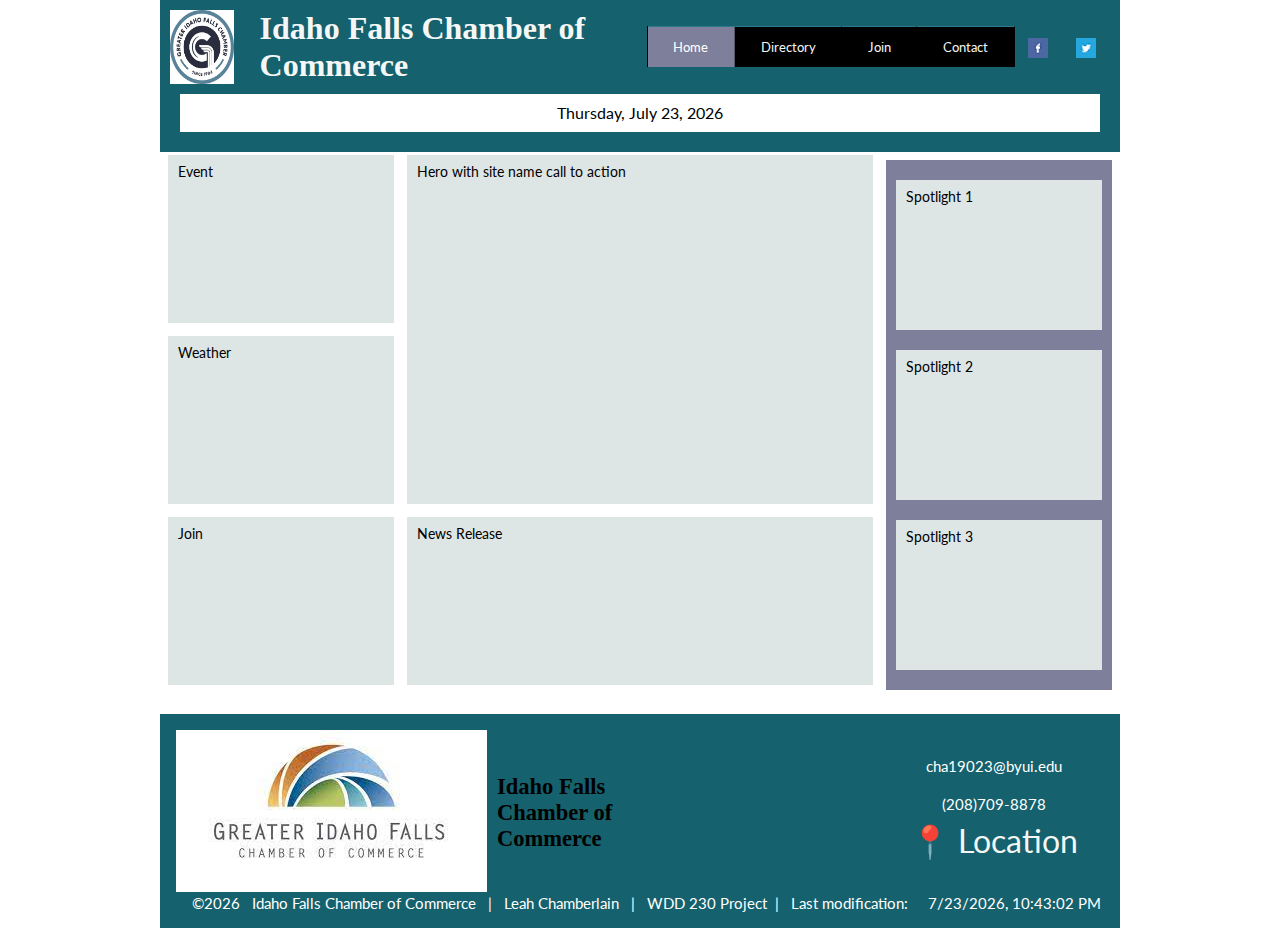
==== chamber/index.html @ 1ab01e42 "Added chamber site plan" ====
<!DOCTYPE html>
<html lang="en">
<head>
    <meta charset="UTF-8">
    <meta http-equiv="X-UA-Compatible" content="IE=edge">
    <meta name="viewport" content="width=device-width, initial-scale=1.0">
    <link rel="shortcut icon" href="images/favicon.ico">
    <link rel="stylesheet" href="styles/normalize.css">
    <link rel="stylesheet" href="styles/small.css">
    <link rel="stylesheet" href="styles/medium.css">
    <link rel="stylesheet" href="styles/large.css">

    <link href="https://fonts.googleapis.com/css2?family=PT+Sans+Narrow&family=Roboto&display=swap" rel="stylesheet">
    <link rel="stylesheet" href="https://cdnjs.cloudflare.com/ajax/libs/font-awesome/4.7.0/css/font-awesome.min.css">
    <title>Idaho Falls Chamber of Commerce Home Page</title>
</head>
<body>
    <header>

        <div class="headname">
           <img class="logo" src="images/chamberlogo.webp" alt="Idaho Falls Chamber of Commerce">
           <h1 class="header-title">Idaho Falls Chamber of Commerce</h1>
        </div>
        <div class = "social">
            <a href="https://www.facebook.com/" target="_blank"><img src="images/facebook.png" alt="facebook"></a>
            <a href="https://mobile.twitter.com/" target="_blank"><img src="images/twitter.png" alt="twitter"></a>
            </div>
        
        <div>
            <button id="hamburguerBtn"><span>&#9776;</span><span>X</span></button>
        </div>
        <div class="menu">
            <nav>
                <ul id="primaryNav">
                    <li class="active"><a href="index.html">Home</a></li>
                    <li><a href="#">Directory</a></li>
                    <li><a href="#">Join</a></li>
                    <li><a href="#">Contact</a></li> 
                </ul>
            </nav>
        </div>
        <div class="date-header">
            <p id="datetime"></p>
        </div>
        
              
    </header>
    <main>
        <div class="hero">Hero with site name call to action</div>
        <div class="event">Event</div>
        <div class="weather">Weather</div>
        <div class="news">News Release</div>
        <div class="join">Join</div>

        <aside class="aside">
            <div>Spotlight 1</div>
            <div>Spotlight 2</div>
            <div class="spotlight3">Spotlight 3</div>
        </aside>

    </main>
    <footer>
        <div class="logo-footer">
            <img class="logo-footer" src="images/logo.jpg" alt="Idaho Falls Logo image">
                </div>
                <div class="title-footer">
                    <h2>Idaho Falls Chamber of Commerce</h2>
                </div>
                <div class="contact">
                    <p>cha19023@byui.edu</p>
                    <p>(208)709-8878</p>
                    <a href="https://www.google.com/maps/place/Greater+Idaho+Falls+Chamber+of+Commerce/@43.4945876,-112.0480724,17z/data=!3m1!4b1!4m6!3m5!1s0x5354595add2c08d5:0x456c0654b35523a0!8m2!3d43.4945837!4d-112.0454975!16s%2Fg%2F1pzrjpt66?entry=ttu">📍 Location
                        </a>
                            <br><br>
                    </div>
                <div class="info">  
                        <span>  &nbsp; &nbsp; &copy;<span id="©">
                        </span>  &nbsp; Idaho Falls Chamber of Commerce &nbsp;</span> |  &nbsp; Leah Chamberlain &nbsp; |  &nbsp; WDD 230 Project &nbsp;|  &nbsp; Last modification: &nbsp;  &nbsp; <span id="dateMod"></span>
                    
                </div>            
            </footer>
            <script src="js/script.js"></script>
        </body>
        </html>
---- chamber/styles/small.css ----
@import url('https://fonts.googleapis.com/css2?family=Yusei+Magic&display=swap');
@import url('https://fonts.googleapis.com/css2?family=Lato&display=swap');


.primary {
    background-color: #15616D;
    color: #f4f7f5;
    height: 300px;
}
.secondary {
    background-color: #156160;
    color: #f4f7f5;
    height: 300px;
}
.accent1 {
    background-color: #d10812;
    color: #f4f7f5;
    height: 300px;
}
.accent2 {
    background-color: #dee5e5;
    height: 300px;
}
.accent3 {
    background-color: #f4f7f5;
    height: 300px;
}

.colored {
    background-color: white;
    color: #f4f7f5;
}


* {
	margin: 0;
	padding: 0;
	box-sizing:border-box;
    font-family: 'Lato', sans-serif;
}
body {
	font-size: 16px;
}

h1, h2, h3, h4 {
    font-family: 'Playfair Display', serif;
}

header {
	background-color: #15616D;
	display: grid;
    grid-template-columns: 5fr 1fr 1fr;
	align-items: center;
	justify-content: center;
	padding: 10px;
	color: #f4f7f5;

}

header div {
    display: flex;
    flex-flow: row;
}

header div #datetime{
    background-color: white;
    color: black;
    margin: 10px;
    padding: 10px;
    width: 100%; 
}

.date-header {
    grid-column: 1/4;
}

.menu {
    grid-column: 1/4;
}

.logo {
    width: 4rem;
}

footer {
	background-color: #15616D;
	display: flex;
	flex-flow: column;
	align-items: center;
	justify-content: center;
/*	padding: 1px; */
    font-size: 15px;
    color: white;
}

header,
nav,
main,
footer {
	max-width: 960px;
	margin: 0 auto;
}


h1 {
	font-size: 2rem;
}
h2 {
	padding: .5rem;
	color: black;
}


p {
	padding: .5rem;
}
h1, p {
    margin: 0 2vw;
}

header div button, a {
    margin: .2rem 2vw;
    background: transparent;
    border: none;
    font-size: 2rem;
    color: #f4f7f5;
}

a {
    text-decoration: none;
}

header div a {
    margin: 1.5rem;
}

header .social a {
    margin: 0;
}

header div nav {
    background-color: black;
}

header div nav ul {
    list-style-type: none;
	flex: auto;
    padding: 0;
    margin: 0;
}

header div nav ul li {
    list-style-type: none;
    padding: 0;
    margin: 0;
}

header div nav ul li a {
    display: block;
    padding: .8rem 2vw;
    text-decoration: none;
	color: #f4f7f5;
    border-top: 1px solid rgb(46, 120, 139); ;
    font-size: 0.8rem;
    margin: 0;
    text-align: center;
}

header div nav ul li.active a {
    background-color: #7e7f9a;
    color:#fff;
}

header div nav ul li a:hover {
    background-color: #ff7d00;
}

header div nav ul {
    display: none;
}

header div nav ul.open {
    display: block;
}

#hamburguerBtn span:nth-child(1) {display: block}
#hamburguerBtn span:nth-child(2) {display: none}

#hamburguerBtn.open span:nth-child(1) {display: none}
#hamburguerBtn.open span:nth-child(2) {display: block}



main {
	align-items: center;
	justify-content: center;
	font-size: 0.85rem;
    padding: 0.5rem;
}

header div {
    width: 100%;
}

header div nav {
    width: 100%;
}

footer {
	display: flex;
	padding: 1rem;
	justify-content:space-evenly;
/*	font-weight: 200; */
    margin-top: 1rem;
}


main h1, h2, h3, h4, p, li {
    padding: 10px;
}

li {
    margin-left: 40px;
}


aside {
    background-color: #7E7F9A;
    padding: 10px;
}

main div {
    height: 150px;
    background-color: #DEE5E5;
    margin-bottom: 10px;
    padding: 10px;
}

.join {
    display: none;
}

.spotlight3 {
    display: none;
}

footer p {
    display: flex;
    flex-direction: column;
    text-align: center;
}

.date-header {
    text-align: center;
}

.hide-small {
    display: none;
}

span {
    display: inline-block;
}
---- chamber/styles/medium.css ----
/***********************************************/
/** Media Queries for larger views *************/
/***********************************************/

@media (min-width: 37.5em) {
	
	
	aside {
		display: flex;
		flex-direction: row;
	}

	aside div {
		width: 100%;
		margin: 10px;
	}

	main div {
		min-height: 150px;
		height: 100%;
	}

	main {
		display: grid;
		grid-template-columns: 1fr 1fr 1fr;
		grid-gap: 1em;
	}

	.hero {
		grid-column: 1/4;
		grid-row: 1/2;
	}

	.news {
		grid-column: 1/4;
		grid-row: 2/3;
	}

	aside {
		grid-column: 1/4;
		grid-row: 3/4;
	}
	
	.join {
		grid-column: 1/4;
		grid-row: 4/5;
		display: block;
	}

	.event {
		grid-column: 1/3;
		grid-row: 5/6;
	}

	.weater {
		grid-column: 3/4;
		grid-row: 5/6;
	}

	footer {
		display: grid;
		grid-template-columns: 1fr 1fr 2fr;
	}
	
	.logo-footer {
		grid-column: 1/2;
		grid-row: 1/2;
	}
	
	.title-footer {
		grid-column: 2/3;
		grid-row: 1/2;
	}
	.contact {
		grid-column: 3/4;
		grid-row: 1/2;
		justify-self: end;
	}

	.info {
		grid-column: 1/4;
		grid-row: 2/3;
		display: block;
	}

	.info p {
		display: block;
		flex-direction: row;
		width: 100%;
	}

	.date-footer {
		text-align: center;
	}

	.info p span {
		margin: 10px;
	}

	.hide-small {
		display: inline-block;
	}
}
---- chamber/styles/large.css ----
@media (min-width: 48em) {
	
    header div button {
        display: none;
    }
    
    header div a {
        margin: 1.5rem;
    }
    
    header .social a {
        margin: auto;
    }
    
    nav ul#primaryNav {
        display: flex;
        justify-content: flex-start;
        border-left: 1px solid rgba(0,0,0,0.3);
    }
    
    nav ul li a {
        border: none;
        border-right: 1px solid rgba(0,0,0,0.3)
    }
    
    nav ul li a {
        padding: .5rem 1rem;
    }
    
    
    main {
        grid-template-columns: 1fr 1fr 1fr 1fr;
    }
    
    .menu {
        grid-column: 2/3;
        grid-row: 1/2;
    }
    
    .first {
        grid-column: 1/2;
        grid-row: 1/2;
    }
    
    .second {
        grid-column: 3/4;
        grid-row: 1/2;
    }
    
    aside {
        grid-column: 4/5;
        grid-row: 1/4;
        display: flex;
        flex-direction: column;
    }
    
    .spotlight3 {
        display: block;
    }
    
    
    aside div {
        margin: 10px auto;
    }
    
    .hero {
        grid-column: 2/4;
        grid-row: 1/3;
        width: 100%;
        height: 100%;
        padding: 10px;
    }
    
    .news {
        grid-column: 2/4;
        grid-row: 3/4;
        width: 100%;
        height: 100%;
    }
    
    .event {
        grid-column: 1/2;
        grid-row: 1/2;
        width: 100%;
        height: 100%;
    }
    
    .weater {
        grid-column: 1/2;
        grid-row: 2/3;
        width: 100%;
        height: 100%;
    }
    
    .join {
        grid-column: 1/2;
        grid-row: 3/4;
        width: 100%;
        height: 100%;
    }
    
    
    }
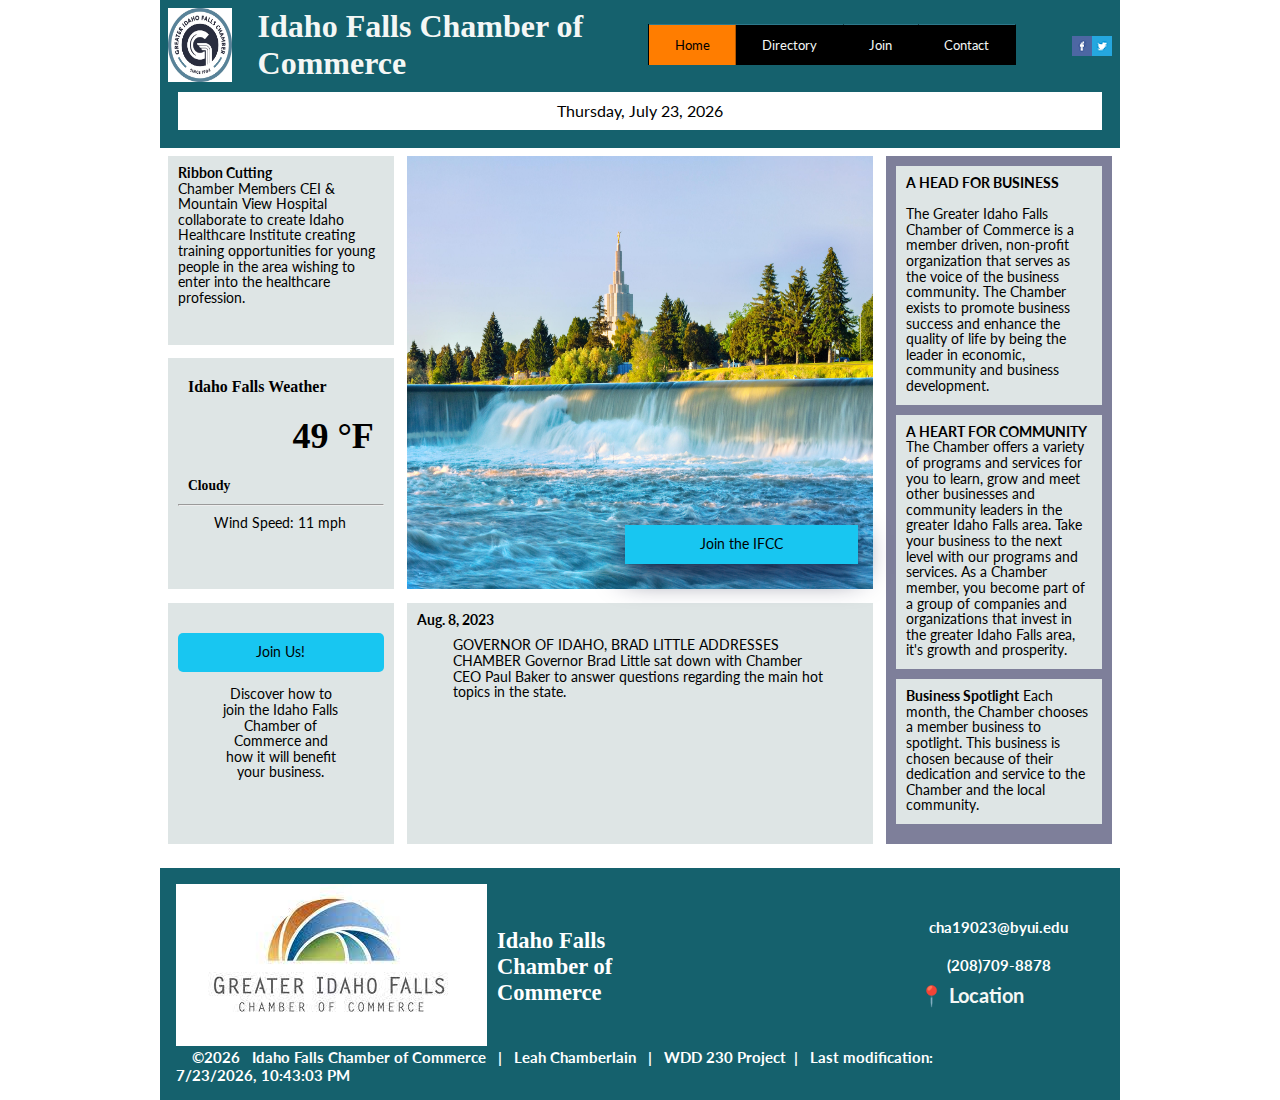
==== commit 81154e50: "Updated chamber site" ====
--- a/chamber/index.html
+++ b/chamber/index.html
@@ -46,16 +46,46 @@
               
     </header>
     <main>
-        <div class="hero">Hero with site name call to action</div>
-        <div class="event">Event</div>
-        <div class="weather">Weather</div>
-        <div class="news">News Release</div>
-        <div class="join">Join</div>
+        <div class="hero">
+            <img class="banner" src="./images/idaho_falls.jpg" alt="Idaho Falls">
+                   <button class="call-to-action">Join the IFCC</button>
+        </div>
+        <div class="event">
+            <b>Ribbon Cutting</b><br>
+            Chamber Members CEI & Mountain View Hospital collaborate to create Idaho Healthcare Institute creating training opportunities for young people in the area wishing to enter into the healthcare profession.
+        </div>
+        <div class="weather"><h3>Idaho Falls Weather</h3>
+            <h3 id="temperature">49 °F</h3>
+            <h4 id="description-temperature">Cloudy</h4>
+            <hr>
+            <p id="wind-speed">Wind Speed: 11 mph</p>
+        </div>
+        <div class="news">
+            <span id="news-date"><b>Aug. 8, 2023</b></span>
+            <p>
+                GOVERNOR OF IDAHO, BRAD LITTLE ADDRESSES CHAMBER
+                Governor Brad Little sat down with Chamber CEO Paul Baker to answer questions regarding the main hot topics in the state.
+            </p>
+        </div>
+
+        <div class="joinbutton">
+            <button class="join-us">Join Us!</button>
+            <p class="text-join">Discover how to join the Idaho Falls Chamber of Commerce and how it will benefit your business. </p>
+        </div>
 
         <aside class="aside">
-            <div>Spotlight 1</div>
-            <div>Spotlight 2</div>
-            <div class="spotlight3">Spotlight 3</div>
+            <div>
+                <b>A HEAD FOR BUSINESS</b><br><br>
+                The Greater Idaho Falls Chamber of Commerce is a member driven, non-profit organization that serves as the voice of the business community. The Chamber exists to promote business success and enhance the quality of life by being the leader in economic, community and business development.
+            </div>
+    
+            <div> 
+                <b>A HEART FOR COMMUNITY</b><br> The Chamber offers a variety of programs and services for you to learn, grow and meet other businesses and community leaders in the greater Idaho Falls area. Take your business to the next level with our programs and services. As a Chamber member, you become part of a group of companies and organizations that invest in the greater Idaho Falls area, it's growth and prosperity.
+            </div>
+    
+            <div class="spotlight3"><b>Business Spotlight</b>
+                Each month, the Chamber chooses a member business to spotlight. This business is chosen because of their dedication and service to the Chamber and the local community.
+            </div>
         </aside>
 
     </main>
--- a/chamber/styles/small.css
+++ b/chamber/styles/small.css
@@ -1,36 +1,10 @@
 @import url('https://fonts.googleapis.com/css2?family=Yusei+Magic&display=swap');
 @import url('https://fonts.googleapis.com/css2?family=Lato&display=swap');
-
-
-.primary {
-    background-color: #15616D;
-    color: #f4f7f5;
-    height: 300px;
-}
-.secondary {
-    background-color: #156160;
-    color: #f4f7f5;
-    height: 300px;
-}
-.accent1 {
-    background-color: #d10812;
-    color: #f4f7f5;
-    height: 300px;
-}
-.accent2 {
-    background-color: #dee5e5;
-    height: 300px;
-}
-.accent3 {
-    background-color: #f4f7f5;
-    height: 300px;
-}
 
 .colored {
     background-color: white;
     color: #f4f7f5;
 }
-
 
 * {
 	margin: 0;
@@ -52,9 +26,8 @@
     grid-template-columns: 5fr 1fr 1fr;
 	align-items: center;
 	justify-content: center;
-	padding: 10px;
+	padding: 8px;
 	color: #f4f7f5;
-
 }
 
 header div {
@@ -88,7 +61,7 @@
 	flex-flow: column;
 	align-items: center;
 	justify-content: center;
-/*	padding: 1px; */
+	padding: 10px; 
     font-size: 15px;
     color: white;
 }
@@ -101,7 +74,6 @@
 	margin: 0 auto;
 }
 
-
 h1 {
 	font-size: 2rem;
 }
@@ -109,7 +81,6 @@
 	padding: .5rem;
 	color: black;
 }
-
 
 p {
 	padding: .5rem;
@@ -167,8 +138,8 @@
 }
 
 header div nav ul li.active a {
-    background-color: #7e7f9a;
-    color:#fff;
+    background-color: #ff7d00;
+    color: black;
 }
 
 header div nav ul li a:hover {
@@ -189,10 +160,7 @@
 #hamburguerBtn.open span:nth-child(1) {display: none}
 #hamburguerBtn.open span:nth-child(2) {display: block}
 
-
-
 main {
-	align-items: center;
 	justify-content: center;
 	font-size: 0.85rem;
     padding: 0.5rem;
@@ -209,11 +177,14 @@
 footer {
 	display: flex;
 	padding: 1rem;
-	justify-content:space-evenly;
-/*	font-weight: 200; */
+	justify-content:space-between;
+    font-weight: 700; 
     margin-top: 1rem;
 }
 
+.title-footer h2 {
+    color: white;
+}
 
 main h1, h2, h3, h4, p, li {
     padding: 10px;
@@ -223,14 +194,12 @@
     margin-left: 40px;
 }
 
-
 aside {
     background-color: #7E7F9A;
     padding: 10px;
 }
 
 main div {
-    height: 150px;
     background-color: #DEE5E5;
     margin-bottom: 10px;
     padding: 10px;
@@ -260,4 +229,55 @@
 
 span {
     display: inline-block;
-}+}
+
+.hero {
+    position: relative;
+    padding: 0; 
+}
+.banner {
+    position: relative;
+    margin: 0;
+    width: 100%;
+    min-height: 100%;
+}
+
+.call-to-action {
+    position: absolute;
+    bottom: 8px;
+    right: 0px;
+    padding: 12px;
+    min-width: 100px;;
+    width: 50%;
+    background-color: #18c6f1;
+    box-shadow: 0 10px 30px #121335;
+    border: none;
+}
+
+.call-to-action:hover {
+    background-color: #c5b205;
+}
+
+.text-join {
+    padding: 15px;
+    text-align: center;
+}
+
+.banner-message {
+    width: 100%;
+    background-color: #ff7d00;
+    color: #DEE5E5;
+    padding: 8px;
+    max-width: 960px;
+    margin: 0 auto;
+}
+
+#temperature {
+    text-align: right;
+    font-size: 36px;
+    right: 15px;
+}
+
+.contact a {
+    font-size: 20px;
+}
--- a/chamber/styles/medium.css
+++ b/chamber/styles/medium.css
@@ -4,19 +4,16 @@
 
 @media (min-width: 37.5em) {
 	
-	
-	aside {
+	sidemenu {
 		display: flex;
 		flex-direction: row;
 	}
-
-	aside div {
+	sidemenu div {
 		width: 100%;
 		margin: 10px;
 	}
 
 	main div {
-		min-height: 150px;
 		height: 100%;
 	}
 
@@ -41,6 +38,11 @@
 		grid-row: 3/4;
 	}
 	
+	aside div {
+		width: 100%;
+		margin: 10px;
+
+	}
 	.join {
 		grid-column: 1/4;
 		grid-row: 4/5;
@@ -100,4 +102,25 @@
 	.hide-small {
 		display: inline-block;
 	}
+
+	.call-to-action {
+		right: 15px;
+		bottom:25px;
+	}
+
+	.join-us {
+		width: 100%;
+		margin-top: 20px;
+		padding: 12px;
+		background-color: #18c6f1;
+		border-radius: 5px;
+		border: none;
+	}
+	
+	.join-us:hover{
+		background-color: #c5b205;
+	}
+
 }
+
+
--- a/chamber/styles/large.css
+++ b/chamber/styles/large.css
@@ -4,17 +4,9 @@
         display: none;
     }
     
-    header div a {
-        margin: 1.5rem;
-    }
-    
-    header .social a {
-        margin: auto;
-    }
-    
     nav ul#primaryNav {
         display: flex;
-        justify-content: flex-start;
+        justify-content: flex-end;
         border-left: 1px solid rgba(0,0,0,0.3);
     }
     
@@ -27,24 +19,25 @@
         padding: .5rem 1rem;
     }
     
-    
-    main {
+        main {
         grid-template-columns: 1fr 1fr 1fr 1fr;
     }
     
     .menu {
         grid-column: 2/3;
-        grid-row: 1/2;
+        grid-row: 1/4;
     }
     
-    .first {
+    .headname {
         grid-column: 1/2;
         grid-row: 1/2;
     }
     
-    .second {
+    .social{
         grid-column: 3/4;
         grid-row: 1/2;
+        justify-content: flex-end;
+    
     }
     
     aside {
@@ -52,14 +45,20 @@
         grid-row: 1/4;
         display: flex;
         flex-direction: column;
+        height: 100%;
     }
     
+    aside div {
+        margin: 0;
+        margin-bottom: 10px;
+
+    }
     .spotlight3 {
         display: block;
+  /*      margin-bottom: 0px; */
     }
-    
-    
-    aside div {
+        
+    sidemenu div {
         margin: 10px auto;
     }
     
@@ -68,8 +67,8 @@
         grid-row: 1/3;
         width: 100%;
         height: 100%;
-        padding: 10px;
-    }
+        margin-bottom: 0;
+      }
     
     .news {
         grid-column: 2/4;
@@ -83,6 +82,7 @@
         grid-row: 1/2;
         width: 100%;
         height: 100%;
+        margin-bottom: 0;
     }
     
     .weater {
@@ -97,7 +97,5 @@
         grid-row: 3/4;
         width: 100%;
         height: 100%;
-    }
-    
-    
+    }   
     }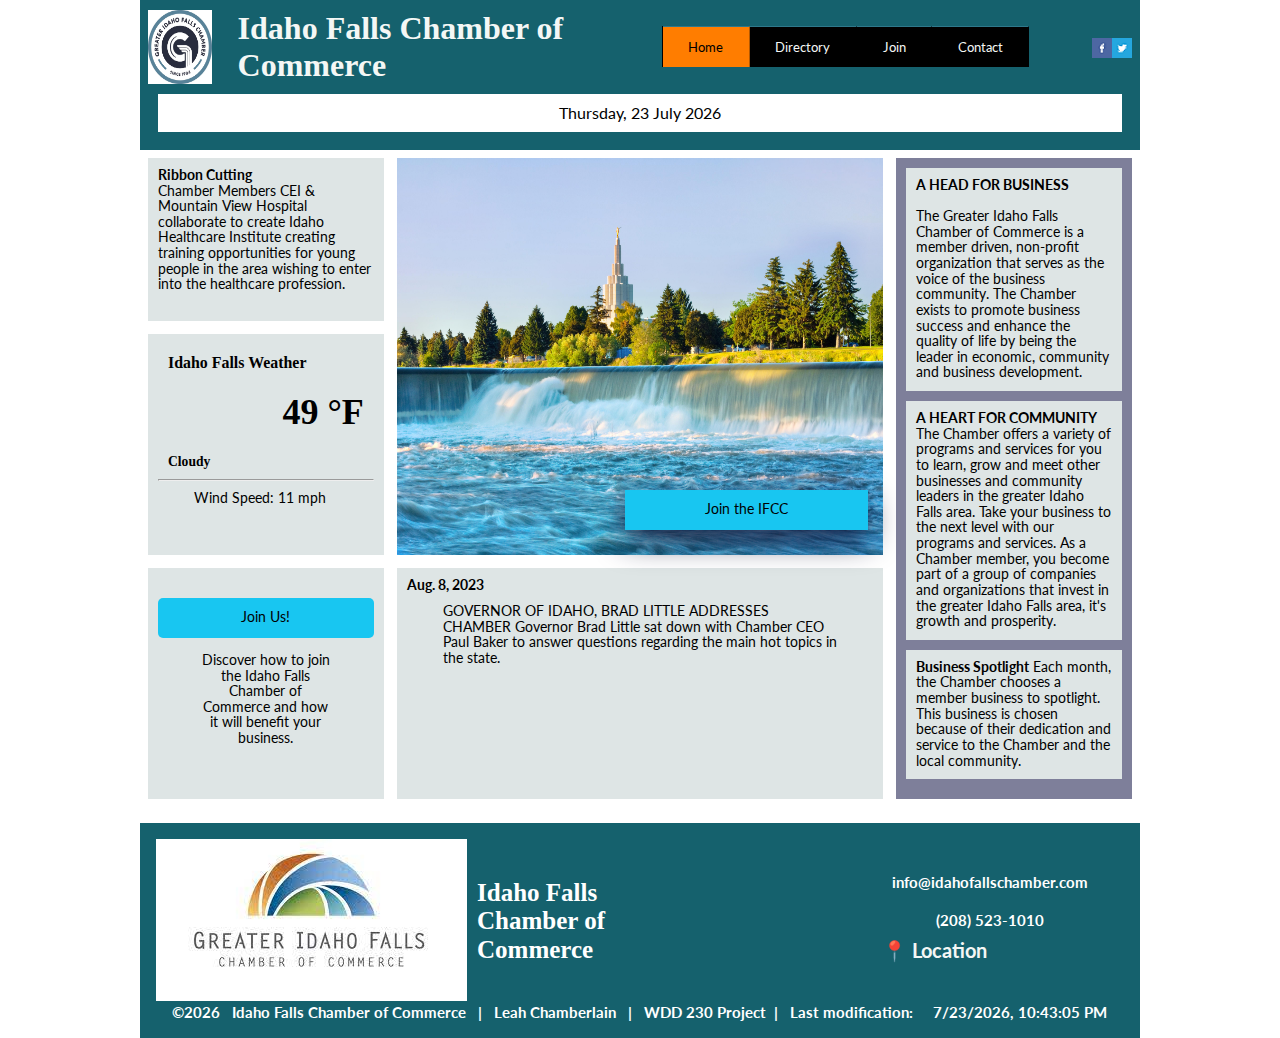
==== commit 2e660cbc: "Added chamber directory subpage" ====
--- a/chamber/index.html
+++ b/chamber/index.html
@@ -33,7 +33,7 @@
             <nav>
                 <ul id="primaryNav">
                     <li class="active"><a href="index.html">Home</a></li>
-                    <li><a href="#">Directory</a></li>
+                    <li><a href="discover.html">Directory</a></li>
                     <li><a href="#">Join</a></li>
                     <li><a href="#">Contact</a></li> 
                 </ul>
@@ -97,8 +97,8 @@
                     <h2>Idaho Falls Chamber of Commerce</h2>
                 </div>
                 <div class="contact">
-                    <p>cha19023@byui.edu</p>
-                    <p>(208)709-8878</p>
+                    <p>info@idahofallschamber.com</p>
+                    <p>(208) 523-1010</p>
                     <a href="https://www.google.com/maps/place/Greater+Idaho+Falls+Chamber+of+Commerce/@43.4945876,-112.0480724,17z/data=!3m1!4b1!4m6!3m5!1s0x5354595add2c08d5:0x456c0654b35523a0!8m2!3d43.4945837!4d-112.0454975!16s%2Fg%2F1pzrjpt66?entry=ttu">📍 Location
                         </a>
                             <br><br>
--- a/chamber/styles/small.css
+++ b/chamber/styles/small.css
@@ -281,3 +281,404 @@
 .contact a {
     font-size: 20px;
 }
+
+@import url('https://fonts.googleapis.com/css2?family=Yusei+Magic&display=swap');
+@import url('https://fonts.googleapis.com/css2?family=Lato&display=swap');
+
+
+
+.colored {
+    background-color: white;
+    color: #f4f7f5;
+}
+
+* {
+	margin: 0;
+	padding: 0;
+	box-sizing:border-box;
+    font-family: 'Lato', sans-serif;
+}
+body {
+	font-size: 16px;
+}
+
+h1, h2, h3, h4 {
+    font-family: 'Playfair Display', serif;
+}
+
+header {
+	background-color: #15616D;
+	display: grid;
+    grid-template-columns: 5fr 1fr 1fr;
+	align-items: center;
+	justify-content: center;
+	padding: 8px;
+	color: #f4f7f5;
+}
+
+header div {
+    display: flex;
+    flex-flow: row;
+}
+
+header div #datetime{
+    background-color: white;
+    color: black;
+    margin: 10px;
+    padding: 10px;
+    width: 100%; 
+}
+
+.date-header {
+    grid-column: 1/4;
+}
+
+.menu {
+    grid-column: 1/4;
+}
+
+.logo {
+    width: 4rem;
+}
+
+footer {
+	background-color: #15616D;
+	display: flex;
+	flex-flow: column;
+	align-items: center;
+	justify-content: center;
+	padding: 10px; 
+    font-size: 15px;
+    color: white;
+}
+
+.title-footer h2 {
+color: white;
+}
+
+header,
+nav,
+main,
+footer {
+	max-width: 960px;
+	margin: 0 auto;
+}
+
+h1 {
+	font-size: 2rem;
+}
+h2 {
+	padding: .5rem;
+	color: black;
+
+    font-size: 25px;
+    text-align: center;
+    text-decoration: none;
+    color: black;
+    padding-bottom: 0px;
+}
+
+p {
+	padding: .5rem;
+}
+h1, p {
+    margin: 0 2vw;
+}
+
+header,
+footer {
+    max-width: 800px;
+    margin: 0 auto;
+    padding-top: 10px;
+}
+
+header div button, a {
+    margin: .2rem 2vw;
+    background: transparent;
+    border: none;
+    font-size: 2rem;
+    color: #f4f7f5;
+}
+
+a {
+    text-decoration: none;
+}
+
+header div a {
+    margin: 1.5rem;
+}
+
+header .social a {
+    margin: 0;
+}
+
+header div nav {
+    background-color: black;
+}
+
+header div nav ul {
+    list-style-type: none;
+	flex: auto;
+    padding: 0;
+    margin: 0;
+}
+
+header div nav ul li {
+    list-style-type: none;
+    padding: 0;
+    margin: 0;
+}
+
+header div nav ul li a {
+    display: block;
+    padding: .8rem 2vw;
+    text-decoration: none;
+	color: #f4f7f5;
+    border-top: 1px solid rgb(46, 120, 139); ;
+    font-size: 0.8rem;
+    margin: 0;
+    text-align: center;
+}
+
+header div nav ul li.active a {
+    background-color: #ff7d00;
+    color: black;
+}
+
+header div nav ul li a:hover {
+    background-color: #ff7d00;
+    color: black;
+}
+
+header div nav ul {
+    display: none;
+}
+
+header div nav ul.open {
+    display: block;
+}
+
+#hamburguerBtn span:nth-child(1) {display: block}
+#hamburguerBtn span:nth-child(2) {display: none}
+
+#hamburguerBtn.open span:nth-child(1) {display: none}
+#hamburguerBtn.open span:nth-child(2) {display: block}
+
+main {
+	justify-content: center;
+	font-size: 0.85rem;
+    padding: 0.5rem;
+}
+
+header div {
+    width: 100%;
+}
+
+header div nav {
+    width: 100%;
+}
+
+footer {
+	display: flex;
+	padding: 1rem;
+	justify-content:space-between;
+    font-weight: 700; 
+    margin-top: 1rem;
+}
+
+main h1, h2, h3, h4, p, li {
+    padding: 10px;
+}
+
+li {
+    margin-left: 40px;
+}
+
+aside {
+    background-color: #7E7F9A;
+    padding: 10px;
+}
+
+main div {
+    background-color: #DEE5E5;
+    margin-bottom: 10px;
+    padding: 10px;
+}
+
+.join {
+    display: none;
+}
+
+.spotlight3 {
+    display: none;
+}
+
+footer p {
+    display: flex;
+    flex-direction: column;
+    text-align: center;
+}
+
+.date-header {
+    text-align: center;
+}
+
+.hide-small {
+    display: none;
+}
+
+span {
+    display: inline-block;
+}
+
+.hero {
+    position: relative;
+    padding: 0; 
+}
+.banner {
+    position: relative;
+    margin: 0;
+    width: 100%;
+    height: auto;
+}
+
+.herodiscover {
+    position: relative;
+    padding: 0; 
+}
+.bannerdiscover {
+    position: relative;
+    margin: 0;
+    width: 100%;
+    height: auto;
+}
+.join-us {
+    width: 100%;
+    margin-top: 20px;
+    padding: 12px;
+    background-color: #18c6f1;
+    border-radius: 5px;
+    border: none;
+}
+
+.join-us:hover{
+    background-color: #ff7d00;
+}
+.call-to-action {
+    position: absolute;
+    bottom: 8px;
+    right: 0px;
+    padding: 12px;
+    min-width: 100px;;
+    width: 50%;
+    background-color: #18c6f1;
+    box-shadow: 0 10px 30px #121335;
+    border: none;
+}
+
+.call-to-action:hover {
+    background-color: #ff7d00;
+}
+
+.text-join {
+    padding: 15px;
+    text-align: center;
+}
+
+.banner-message {
+    width: 100%;
+    background-color: #ff7d00;
+    color: #DEE5E5;
+    padding: 8px;
+    max-width: 960px;
+    margin: 0 auto;
+}
+
+#temp {
+    text-align: right;
+    font-size: 30px;
+    right: 10px;
+} 
+
+.contact a {
+    font-size: 20px;
+}
+
+.weather-div {
+    display: inline;
+}
+
+.weather-div {
+    position: relative;
+    padding-left: 0;
+    padding-bottom: 0.5px;
+}
+
+.weather-div picture img {
+    width: 90px;
+    position: absolute;
+}
+
+main figure.myphoto img {width: 100%;}
+main figure.myphoto figcaption {text-align: center; font-size: .75rem;}
+
+main picture.optipic img {width: 100%;}
+
+picture.optipic {
+    display: block;
+    width: 96%;
+    margin: 0 3%;
+}
+
+figure{
+    margin: 0 auto;
+}
+
+img[data-src] {
+    filter: blur(3px);
+}
+
+.localstorage {
+    width: 100%;
+    margin-top: 10px;
+    padding: 5px;
+    background-color: #18c6f1;
+    border-radius: 5px;
+    border: black;
+}
+
+.localstorage:hover{
+    background-color: #ff7d00;
+}
+
+.mygallery {
+    margin: 0 auto;
+    display: flex;
+    grid-template-columns: 1fr;
+    grid-auto-rows: 300px;
+    justify-content: center;
+    grid-row-gap: 40px;
+    padding: 10px;
+    margin-bottom: auto;
+}
+
+.mygallery figcaption {
+    background-color: #FFECD1;
+    border: thin silver solid;
+    padding: 5px;
+    text-align: center;
+    font-family: 'Lato', sans-serif;
+   }
+
+ .mygallery img {
+    filter: blur(0px);
+    transition: filter 0.6s;
+    max-width:100%; 
+}
+
+picture{
+    margin: 0 auto;
+}
+#copy {
+    font-size: 20px;
+}
--- a/chamber/styles/medium.css
+++ b/chamber/styles/medium.css
@@ -123,4 +123,157 @@
 
 }
 
-
+/***********************************************/
+/** Media Queries for Medium views *************/
+/***********************************************/
+
+@media only screen and (min-width: 768px)  {
+	
+	nav ul {
+        display: flex;
+    }
+
+    nav ul li {
+        flex: 1 1 100%;
+    }
+
+	aside {
+		display: flex;
+		flex-direction: row;
+	}
+
+	aside div {
+		width: 100%;
+		margin: 10px;
+
+	}
+
+	main div {
+		height: 100%;
+	}
+
+	main {
+		display: grid;
+		grid-template-columns: 1fr 1fr 1fr;
+		grid-gap: 1em;
+		max-width: 800px;
+	}
+
+	.hero {
+		grid-column: 1/4;
+		grid-row: 1/2;
+	}
+
+	.herodiscover {
+		grid-column: 1/4;
+		grid-row: 1/2;
+	}
+	.news {
+		grid-column: 1/4;
+		grid-row: 3/4;
+	}
+
+	aside {
+		grid-column: 1/4;
+		grid-row: 4/5;
+	}
+	
+
+	.join {
+		grid-column: 1/4;
+		grid-row: 5/6;
+		display: block;
+	}
+
+	.event {
+		grid-column: 1/3;
+		grid-row: 2/3;
+	}
+
+	.weater {
+		grid-column: 3/4;
+		grid-row: 2/3;
+	}
+
+	footer {
+		display: grid;
+		grid-template-columns: 1fr 1fr 2fr;
+	}
+	
+	.logo-footer {
+		grid-column: 1/2;
+		grid-row: 1/2;
+	}
+	
+	.title-footer {
+		grid-column: 2/3;
+		grid-row: 1/2;
+	}
+	.contact {
+		grid-column: 3/4;
+		grid-row: 1/2;
+		justify-self: end;
+	}
+
+	.info {
+		grid-column: 1/4;
+		grid-row: 2/3;
+		display: block;
+	}
+
+	.info p {
+		display: block;
+		flex-direction: row;
+		width: 100%;
+	}
+
+	.date-footer {
+		text-align: center;
+	}
+
+	.info p span {
+		margin: 10px;
+	}
+
+	.hide-small {
+		display: inline-block;
+	}
+
+	.call-to-action {
+		right: 15px;
+		bottom:25px;
+	}
+
+	.joinbutton {
+		grid-column: 1/4;
+		grid-row: 4/5;
+	}
+
+	.join-us {
+		width: 100%;
+		margin-top: 20px;
+		padding: 12px;
+		background-color: #18c6f1;
+		border-radius: 5px;
+		border: none;
+	}
+	
+	.join-us:hover{
+		background-color: #ff7d00;
+	}
+}
+
+.mygallery {
+	display: grid;
+	grid-template-columns: 200px 200px;
+	justify-content: center;
+	grid-gap: 10px;
+	height: 80%;
+}
+.mygallery figcaption {
+	background-color: #FFECD1;
+	padding: 5px;
+	text-align: center;
+	font-family: 'Lato', sans-serif;
+	border: thin silver solid;
+}
--- a/chamber/styles/large.css
+++ b/chamber/styles/large.css
@@ -98,4 +98,201 @@
         width: 100%;
         height: 100%;
     }   
+    }
+
+    @media (min-width: 1100px) {
+	
+        header,
+        main,
+        footer,
+        nav {
+            max-width: 1000px;
+        }
+    
+        header div button {
+            display: none;
+        }
+        
+        nav ul#primaryNav {
+            display: flex;
+            justify-content: flex-end;
+            border-left: 1px solid rgba(0,0,0,0.3);
+        }
+        
+        nav ul li a {
+            border: none;
+            border-right: 1px solid rgba(0,0,0,0.3)
+        }
+        
+        nav ul li a {
+            padding: .5rem 1rem;
+            font-size: 20px;
+        }
+        
+            main {
+            grid-template-columns: 1fr 1fr 1fr 1fr;
+        }
+        
+        header img {
+            width: 100%;
+        }
+    
+        .heading h1 {
+            font-size: 30px;
+        }
+    
+    
+        h2 {
+            font-size: 25px;
+            text-align: left;
+        }
+    
+        .menu {
+            grid-column: 2/3;
+            grid-row: 1/4;
+        }
+        
+        .headname {
+            grid-column: 1/2;
+            grid-row: 1/2;
+        }
+        
+        .social{
+            grid-column: 3/4;
+            grid-row: 1/2;
+            justify-content: flex-end;
+        
+        }
+        
+        aside {
+            grid-column: 4/5;
+            grid-row: 1/4;
+            display: flex;
+            flex-direction: column;
+            height: 100%;
+        }
+        
+        aside div {
+            margin: 0;
+            margin-bottom: 10px;
+    
+        }
+        .spotlight3 {
+            display: block;
+        }
+       
+        .joinbutton {
+            grid-column: 1/2;
+            grid-row: 3/3;
+        }
+    
+        .localstoragebutton{
+            grid-column: 1/2;
+            grid-row: 3/3;
+        }
+    
+        .hero {
+            grid-column: 2/4;
+            grid-row: 1/3;
+            width: 100%;
+            height: 100%;
+            margin-bottom: 0;
+          }
+        
+          .herodiscover {
+            grid-column: 2/4;
+            grid-row: 1/2;
+            width: 100%;
+            height: 100%;
+            margin-bottom: 0;
+          }
+        .news {
+            grid-column: 2/4;
+            grid-row: 3/3;
+            width: 100%;
+            height: 100%;
+        }
+        
+        .event {
+            grid-column: 1/2;
+            grid-row: 1/3;
+            width: 100%;
+            height: 100%;
+            margin-bottom: 0;
+        }
+        
+        .weater {
+            grid-column: 1/2;
+            grid-row: 2/3;
+            width: 100%;
+            height: 100%;
+        }
+        
+        .join {
+            grid-column: 1/2;
+            grid-row: 3/4;
+            width: 100%;
+            height: 100%;
+        }   
+        
+        main {
+            max-width: 1000px;
+            margin: 0 auto;
+        }
+    
+        .lazyloading {
+            grid-column: 4/5;
+            grid-row: 1/4;
+            display: flex;
+            flex-direction: column;
+            height: 100%;
+    }
+    
+    .mygallery {
+        display: flex;
+        flex-direction: column;
+        justify-content: center;
+        height: 100%;
+    
+    }
+        .mygallery img {
+            max-width: 100%;
+        }
+    
+        .mygallery figcaption {
+            background-color: #FFECD1;
+            border: thin silver solid;
+            padding: 5px;
+            text-align: left;
+            font-family: 'Lato', sans-serif;
+        }
+    
+        .mygallery :hover {
+            box-shadow: 0 0 50px black;
+        }
+    
+        .label {
+            font-family: Arial, sans-serif;
+            font-weight: 700;
+            margin-left: 0;
+        }
+    
+        #visits {
+            color: navy;
+            font-weight: bolder;
+            font-size: larger;
+        }
+        
+        .today {
+            color: tomato;
+        }
+    
+        .left {
+            margin: 0px;
+            padding-top: 10px;
+            padding: 5px;
+        }
+        herodiscover, .event, .lazyloading {
+            grid-row:1/2
+        }
     }